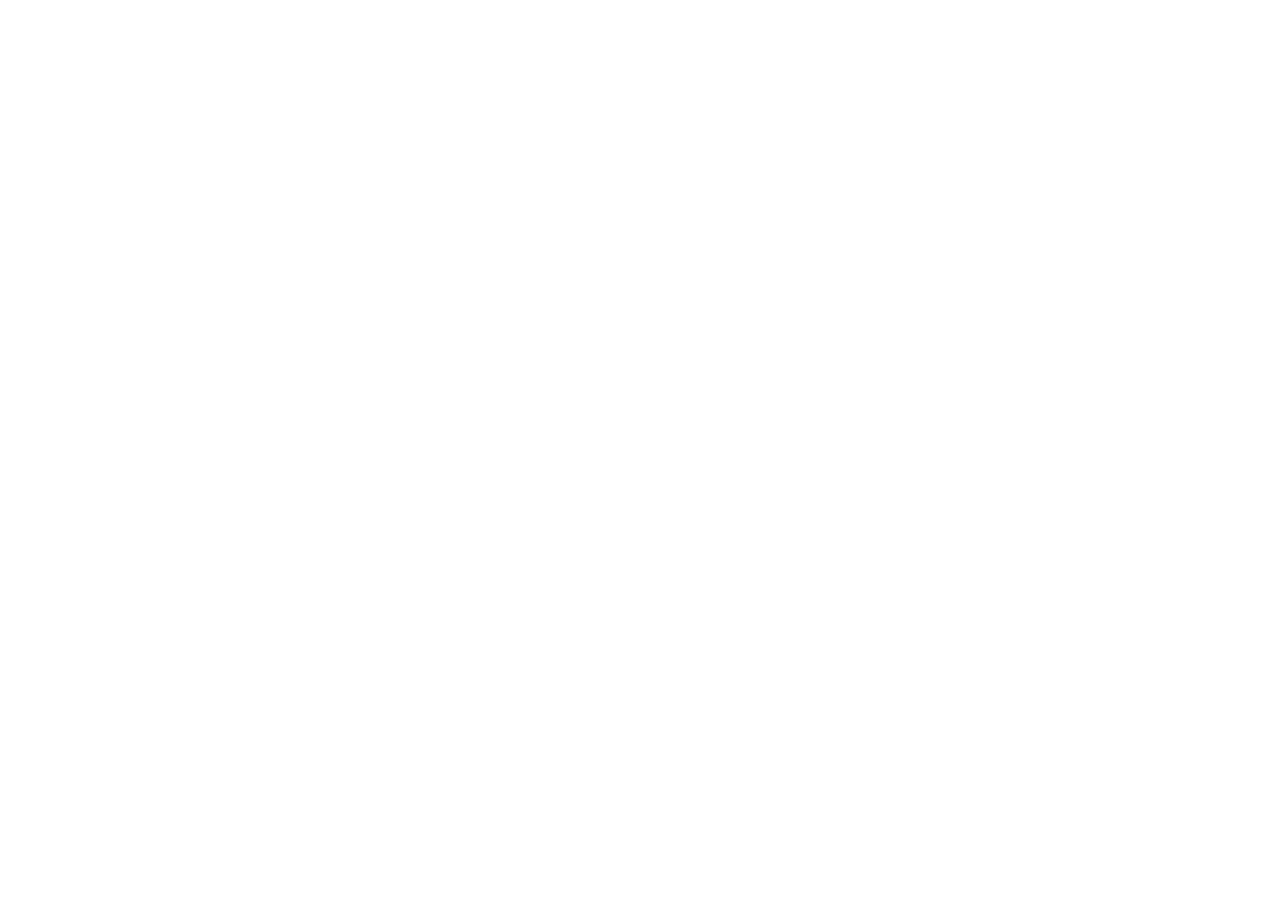
==== index.html @ 10314077 "primeiro commit do html" ====
<!DOCTYPE html>
<html lang="en">
<head>
    <meta charset="UTF-8">
    <meta name="viewport" content="width=device-width, initial-scale=1.0">
    <title>Feedback</title>
</head>
<body>
    
</body>
</html>
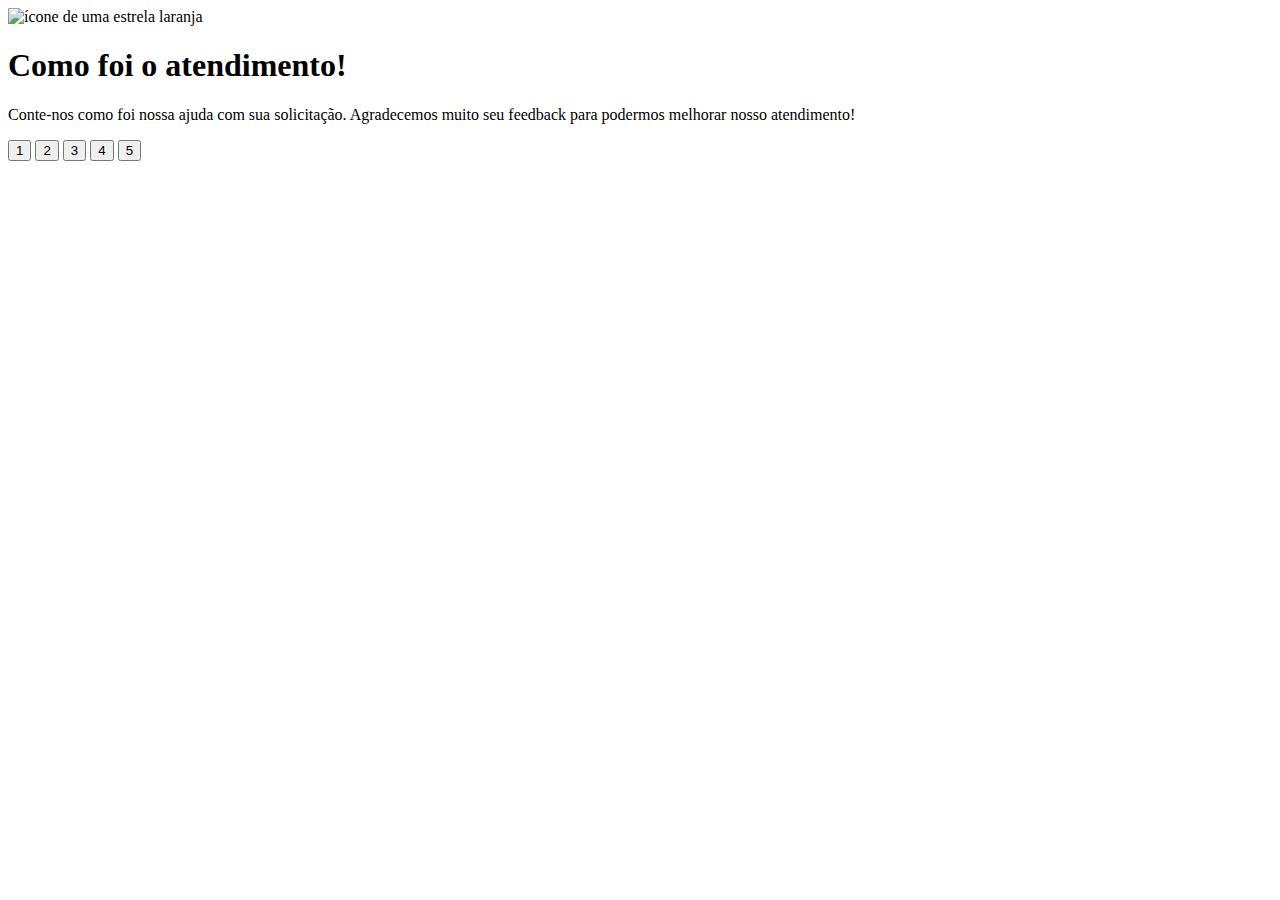
==== commit 79e752c0: "segundo commit do HTML" ====
--- a/index.html
+++ b/index.html
@@ -6,6 +6,22 @@
     <title>Feedback</title>
 </head>
 <body>
-    
+    <div class="card">
+        <div>
+            <img src="./images/" alt="ícone de uma estrela laranja">
+        </div>
+        <h1>Como foi o atendimento!</h1>
+
+        <p>Conte-nos como foi nossa ajuda com sua solicitação. Agradecemos muito seu feedback para podermos melhorar nosso atendimento!</p>
+
+        <div>
+            <button>1</button>
+            <button>2</button>
+            <button>3</button>
+            <button>4</button>
+            <button>5</button>
+        </div>
+
+    </div>
 </body>
 </html>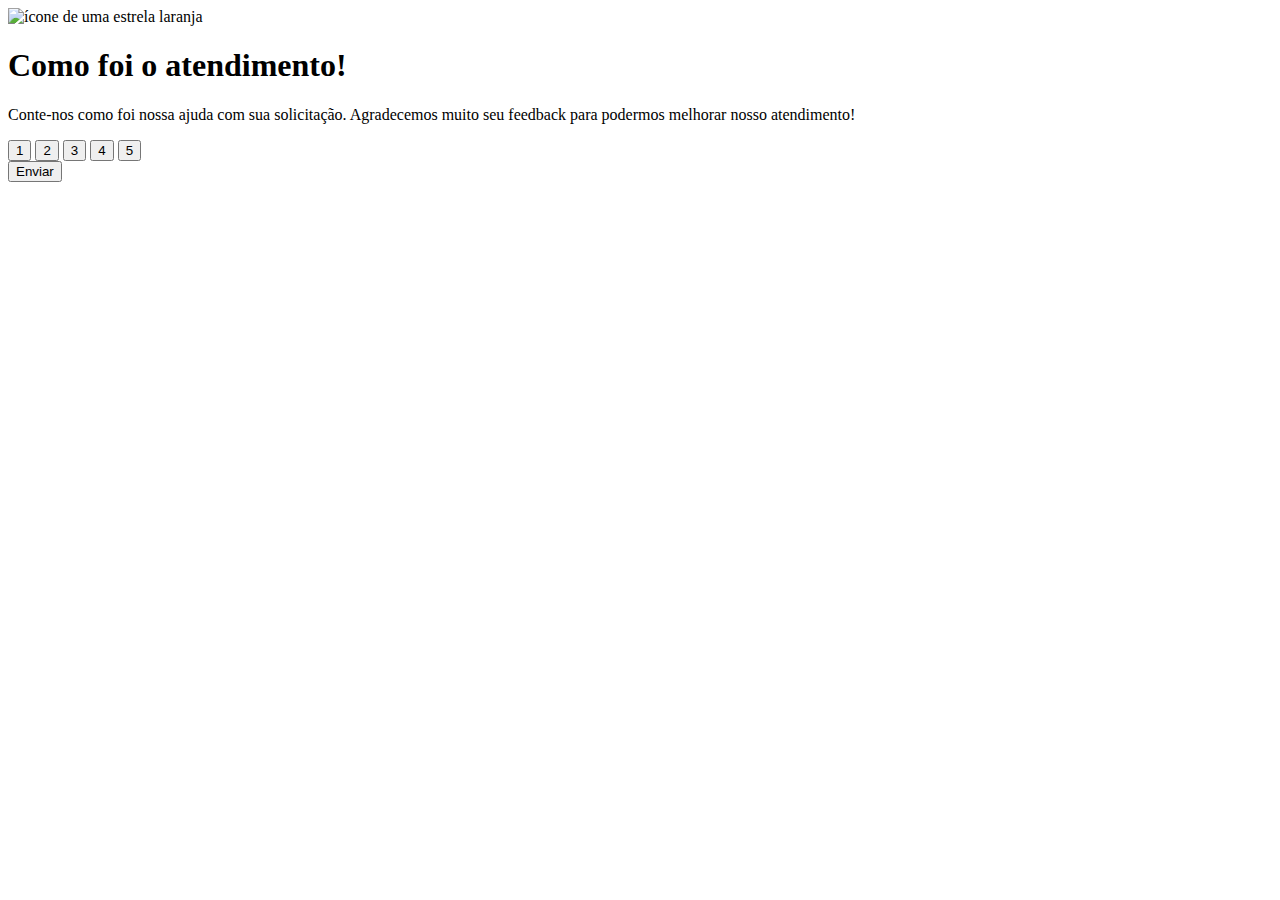
==== commit 4ed7dc93: "terceiro commit do HTML" ====
--- a/index.html
+++ b/index.html
@@ -7,21 +7,21 @@
 </head>
 <body>
     <div class="card">
-        <div>
+        <div class="estrela">
             <img src="./images/" alt="ícone de uma estrela laranja">
         </div>
         <h1>Como foi o atendimento!</h1>
 
         <p>Conte-nos como foi nossa ajuda com sua solicitação. Agradecemos muito seu feedback para podermos melhorar nosso atendimento!</p>
 
-        <div>
+        <div class="notas">
             <button>1</button>
             <button>2</button>
             <button>3</button>
             <button>4</button>
             <button>5</button>
         </div>
-
+        <button>Enviar</button>
     </div>
 </body>
 </html>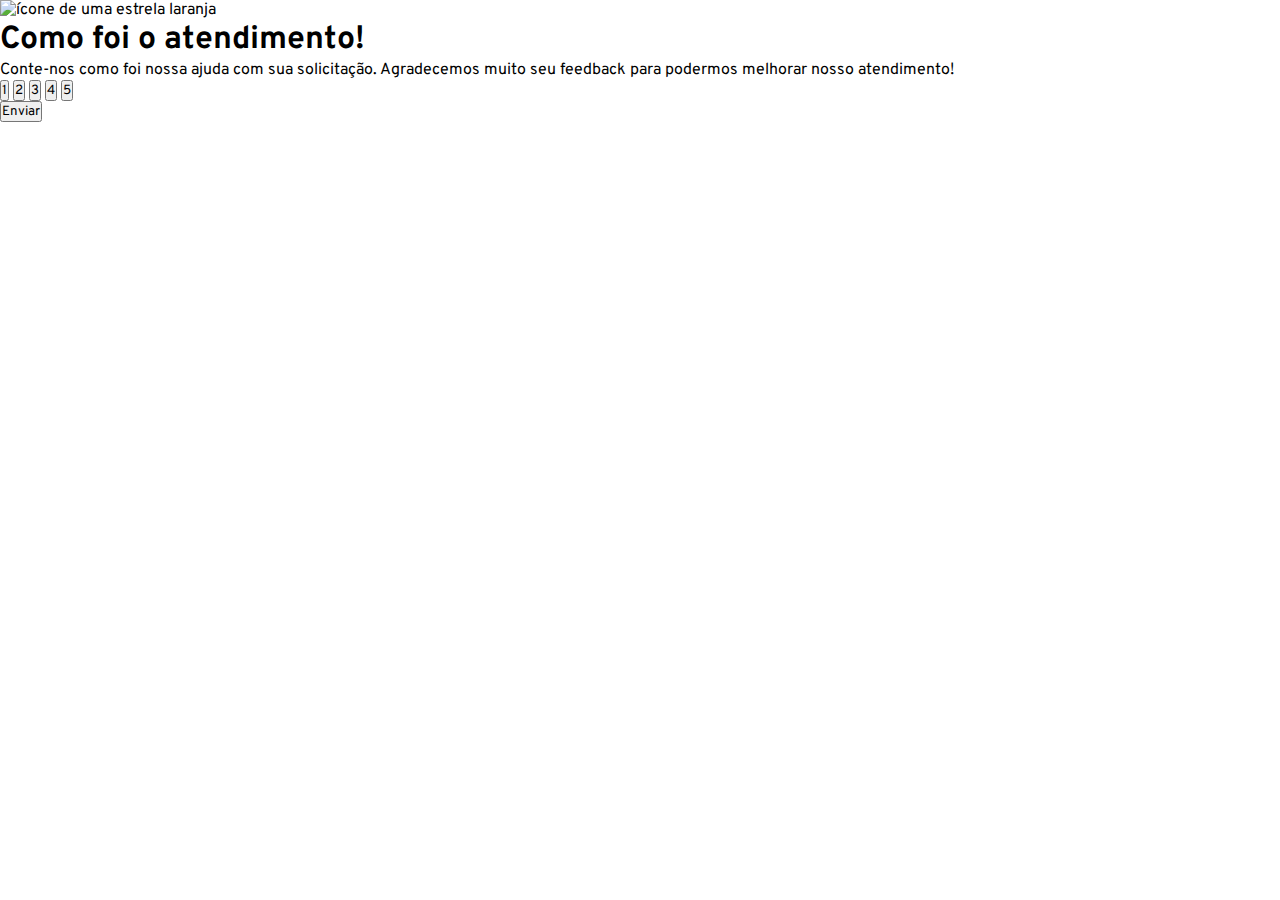
==== commit c5e30685: "quarto commit do HTMl e primeiro commit do CSS" ====
--- a/index.html
+++ b/index.html
@@ -3,7 +3,12 @@
 <head>
     <meta charset="UTF-8">
     <meta name="viewport" content="width=device-width, initial-scale=1.0">
+    <link rel="stylesheet" href="style.css">
+    <link rel="preconnect" href="https://fonts.googleapis.com">
+    <link rel="preconnect" href="https://fonts.gstatic.com" crossorigin>
+    <link href="https://fonts.googleapis.com/css2?family=Overpass:ital,wght@0,100..900;1,100..900&display=swap" rel="stylesheet">
     <title>Feedback</title>
+
 </head>
 <body>
     <div class="card">
--- a/style.css
+++ b/style.css
@@ -0,0 +1,6 @@
+* {
+    margin: 0;
+    padding: 0;
+    box-sizing: border-box;
+    font-family: "Overpass", sans-serif;
+}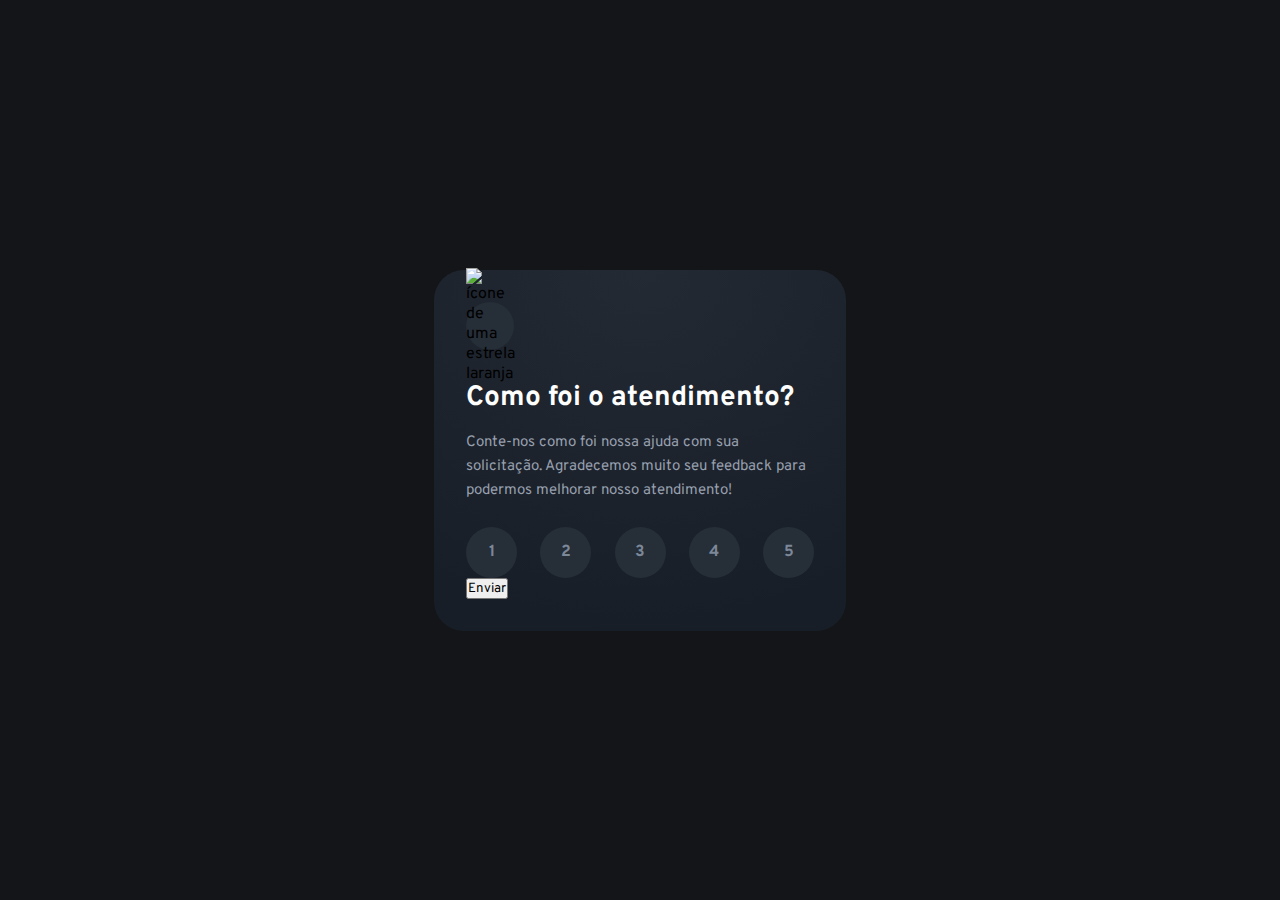
==== commit c6fd2291: "quinto commit do CSS" ====
--- a/index.html
+++ b/index.html
@@ -13,13 +13,13 @@
 <body>
     <div class="card">
         <div class="estrela">
-            <img src="./images/" alt="ícone de uma estrela laranja">
+            <img src="./images/icon-star.svg" alt="ícone de uma estrela laranja">
         </div>
-        <h1>Como foi o atendimento!</h1>
+        <h1>Como foi o atendimento?</h1>
 
         <p>Conte-nos como foi nossa ajuda com sua solicitação. Agradecemos muito seu feedback para podermos melhorar nosso atendimento!</p>
 
-        <div class="notas">
+        <div class="botoes">
             <button>1</button>
             <button>2</button>
             <button>3</button>
--- a/style.css
+++ b/style.css
@@ -3,4 +3,75 @@
     padding: 0;
     box-sizing: border-box;
     font-family: "Overpass", sans-serif;
+    -webkit-font-smoothing: antialiased ;
+}
+
+:root{
+    --dark-blue: #262E38;
+    --light-grey: #969fad;
+    --medium-grey: #7c8798;
+    --orange: #fc7614;
+    --white: #fff;
+    --very-dark-blue: #131518;
+    --black-gradient: radial-gradient(98.96% 98.96% at 50% 0%, #232A34 0%, #181e27 100%);
+}
+
+body {
+    background-color: var( --very-dark-blue);
+    height: 100svh;
+    display: flex;
+    justify-content: center;
+    align-items: center;
+}
+
+.card {
+    background: var(--black-gradient);
+    max-width: 412px;
+    padding: 32px;
+    border-radius: 30px;
+}
+
+.estrela {
+    background-color: var(--dark-blue);
+    width: 48px;
+    height: 48px;
+    display: flex;
+    justify-content: center;
+    align-items: center;
+    border-radius: 50%;
+    margin-bottom: 30px;
+}
+
+.card h1 {
+    color: var(--white);
+    font-size: 28px;
+    margin-bottom: 15px;
+}
+
+.card p {
+    color: var(--light-grey);
+    font-size: 15px;
+    line-height: 24px;
+    margin-bottom: 24px;
+}
+
+.botoes {
+    display: flex;
+    justify-content: space-between;
+}
+
+.botoes button {
+    width: 51px;
+    height: 51px;
+    font-size: 16px;
+    font-weight: 700;
+    line-height: 24px;
+    border-radius: 50%;
+    border: none;
+    color: var(--medium-grey);
+    background-color: var(--dark-blue);
+}
+
+.botoes button:hover {
+    
 }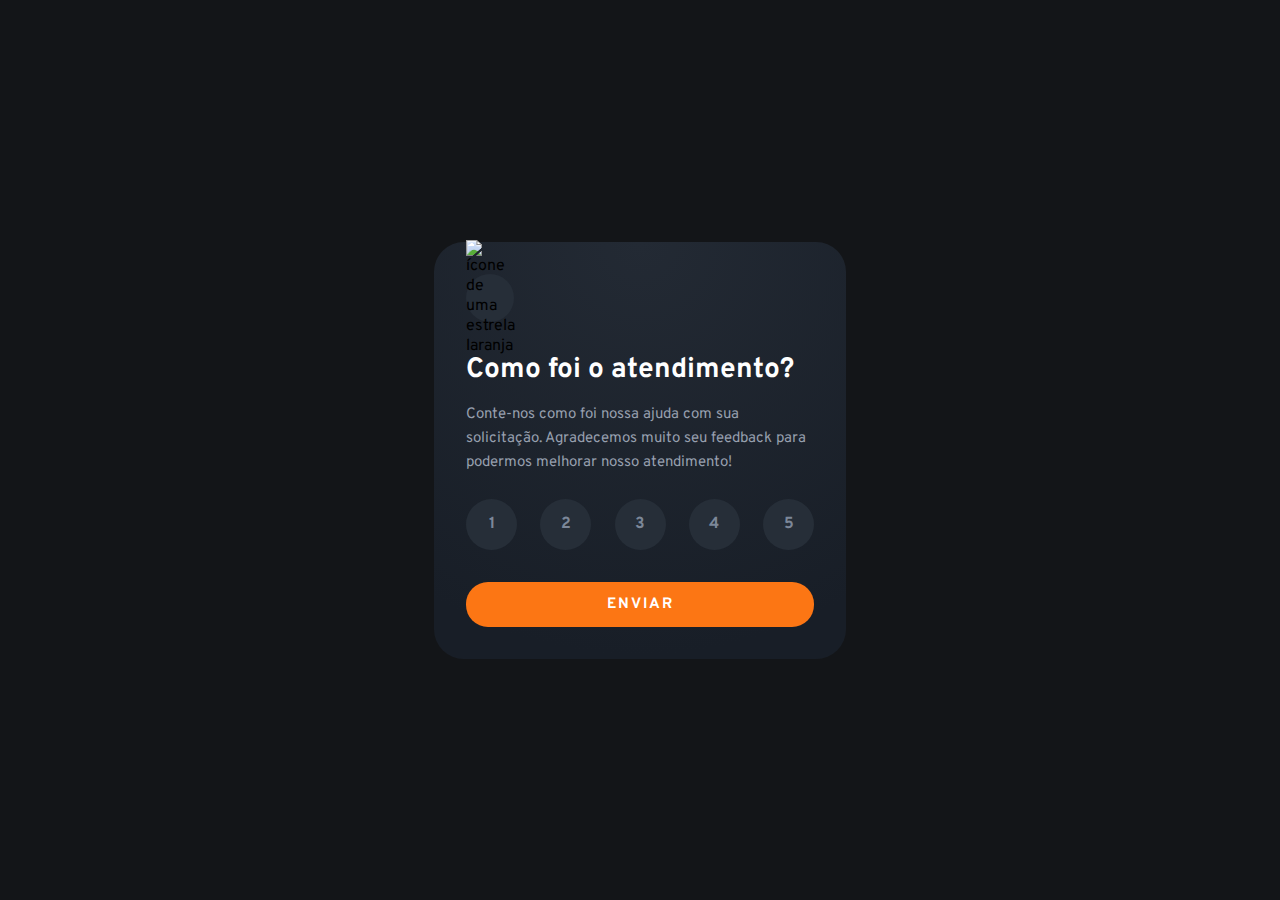
==== commit f78ce7dc: "quinto commit do HTML e sétimo commit do CSS" ====
--- a/index.html
+++ b/index.html
@@ -26,7 +26,8 @@
             <button>4</button>
             <button>5</button>
         </div>
-        <button>Enviar</button>
+        
+        <a href="">Enviar</a>
     </div>
 </body>
 </html>--- a/style.css
+++ b/style.css
@@ -58,6 +58,7 @@
 .botoes {
     display: flex;
     justify-content: space-between;
+    margin-bottom: 32px;
 }
 
 .botoes button {
@@ -70,8 +71,41 @@
     border: none;
     color: var(--medium-grey);
     background-color: var(--dark-blue);
+    transition: all ease-in-out 0.3s;
 }
 
 .botoes button:hover {
+    color: var(--white);
+    background-color: var(--orange);
+    cursor: pointer;
+}
+
+.botoes button:focus {
+    color: var(--white);
+    background-color: var(--light-grey);
+}
+
+.card > a {
+    display: block;
+    width: 100%;
+    padding: 13px;
+    background-color: var(--orange);
+    border: none;
+    border-radius: 22px;
     
+    font-size: 15px;
+    font-weight: 700;
+    text-transform: uppercase;
+    letter-spacing: 2px;
+    color: var(--white);
+    text-align: center;
+    text-decoration: none;
+
+    transition: all ease-in-out 0.3s;
+}
+
+.card > a:hover {
+    color: var(--orange);
+    background-color: var(--white);
+    cursor: pointer;
 }